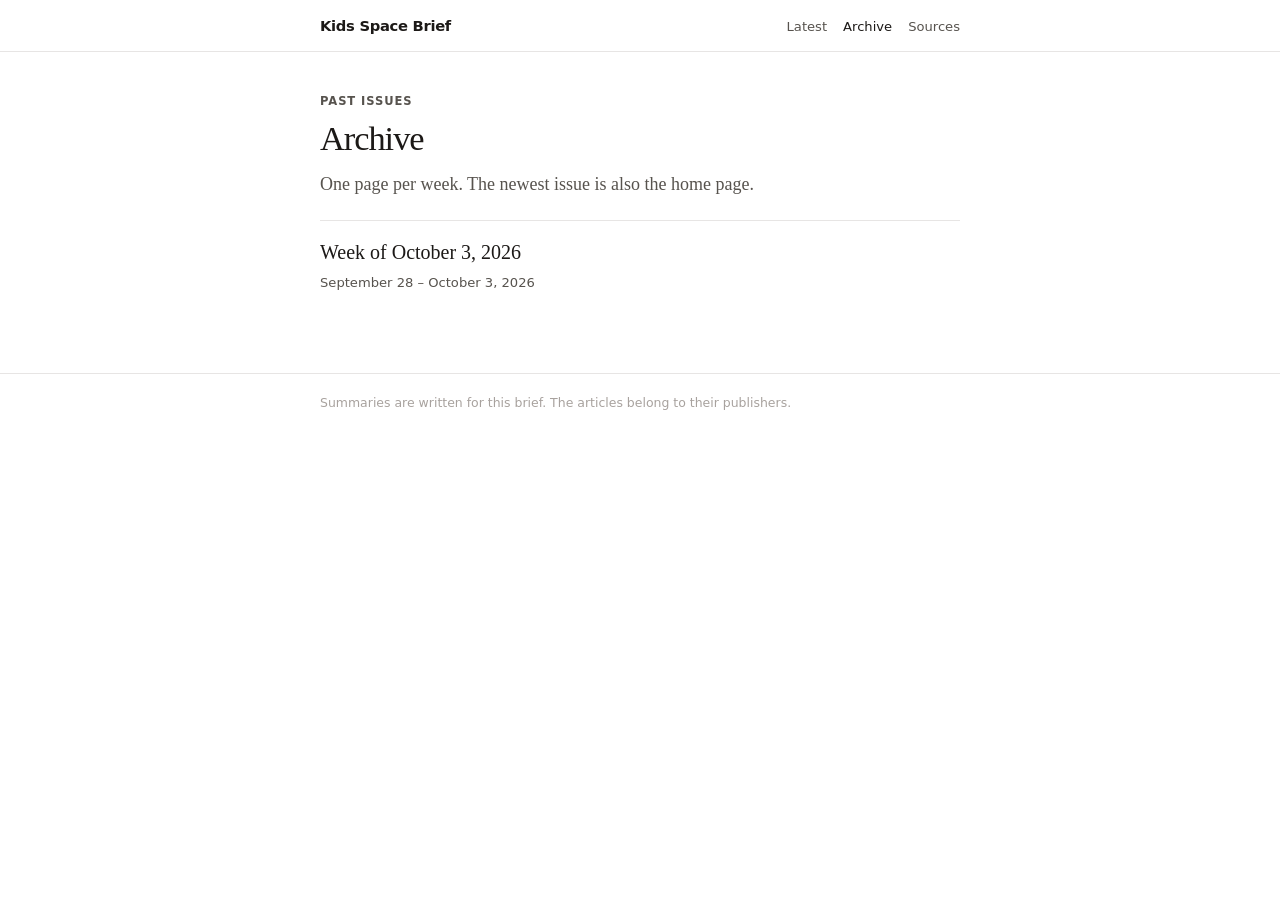
==== archive.html @ 815ce51d "Publish the first Kids Space Brief issue. A reading layout ranks this week's pieces from most import" ====
<!DOCTYPE html>
<html lang="en">
<head>
  <meta charset="utf-8">
  <meta name="viewport" content="width=device-width, initial-scale=1">
  <title>Archive · Kids Space Brief</title>
  <link rel="stylesheet" href="css/style.css">
</head>
<body data-page="archive">
  <header class="site">
    <div class="wrap">
      <a class="brand" href="index.html">Kids Space Brief</a>
      <nav>
        <a href="index.html">Latest</a>
        <a href="archive.html" aria-current="page">Archive</a>
        <a href="sources.html">Sources</a>
      </nav>
    </div>
  </header>
  <main class="wrap">
    <p class="kicker">Past issues</p>
    <h1>Archive</h1>
    <p class="lede">One page per week. The newest issue is also the home page.</p>
    <div data-issues>
      <p class="empty">Loading the archive…</p>
    </div>
  </main>
  <footer class="site">
    <div class="wrap">Summaries are written for this brief. The articles belong to their publishers.</div>
  </footer>
  <script src="js/site.js"></script>
</body>
</html>
---- css/style.css ----
:root {
  --ink: #1c1917;
  --muted: #57534e;
  --faint: #a8a29e;
  --line: #e7e5e4;
  --bg: #ffffff;
  --soft: #fafaf9;
  --link: #1c1917;
  --max: 40rem;
}

* { box-sizing: border-box; }

html { scroll-behavior: smooth; }

body {
  margin: 0;
  background: var(--bg);
  color: var(--ink);
  font-family: Georgia, "Iowan Old Style", Palatino, "Palatino Linotype", serif;
  font-size: 1.125rem;
  line-height: 1.65;
}

a { color: var(--link); }

.wrap {
  width: min(var(--max), calc(100% - 2.5rem));
  margin: 0 auto;
}

header.site {
  position: sticky;
  top: 0;
  z-index: 2;
  background: rgba(255, 255, 255, 0.92);
  border-bottom: 1px solid var(--line);
}

header.site .wrap {
  display: flex;
  align-items: baseline;
  justify-content: space-between;
  gap: 1rem;
  padding: 0.85rem 0;
}

.brand {
  font-family: ui-sans-serif, system-ui, sans-serif;
  font-size: 0.92rem;
  font-weight: 650;
  letter-spacing: -0.02em;
  color: var(--ink);
  text-decoration: none;
}

nav {
  display: flex;
  gap: 1rem;
  font-family: ui-sans-serif, system-ui, sans-serif;
  font-size: 0.82rem;
}

nav a { color: var(--muted); text-decoration: none; }
nav a[aria-current="page"],
nav a:hover { color: var(--ink); }

main { padding: 2.5rem 0 4rem; }

h1 {
  font-size: 2.15rem;
  font-weight: 500;
  letter-spacing: -0.03em;
  line-height: 1.15;
  margin: 0 0 0.75rem;
}

.kicker,
.meta,
.rank,
.mode,
.jump,
footer.site,
.read {
  font-family: ui-sans-serif, system-ui, sans-serif;
}

.kicker {
  margin: 0 0 0.45rem;
  font-size: 0.72rem;
  font-weight: 650;
  letter-spacing: 0.08em;
  text-transform: uppercase;
  color: var(--muted);
}

.lede,
.issue-intro {
  color: var(--muted);
  margin: 0 0 1.25rem;
}

.mode {
  display: flex;
  gap: 0.4rem;
  margin: 0 0 1.4rem;
}

.mode button {
  appearance: none;
  border: 0;
  background: transparent;
  color: var(--muted);
  font: inherit;
  font-size: 0.82rem;
  padding: 0.35rem 0.55rem;
  border-radius: 999px;
  cursor: pointer;
}

.mode button[aria-pressed="true"] {
  color: var(--ink);
  text-decoration: underline;
  text-underline-offset: 0.25em;
}

.jump {
  display: flex;
  flex-wrap: wrap;
  gap: 0.35rem 0.9rem;
  margin: 0 0 0.5rem;
  font-size: 0.82rem;
}

.jump a { color: var(--muted); text-decoration: none; }
.jump a:hover { color: var(--ink); }

.order-note {
  font-family: ui-sans-serif, system-ui, sans-serif;
  font-size: 0.82rem;
  color: var(--faint);
  margin: 0 0 0.25rem;
}

.piece {
  display: grid;
  grid-template-columns: 1.6rem 1fr;
  gap: 0.35rem 0.85rem;
  padding: 1.7rem 0 1.85rem;
  border-top: 1px solid var(--line);
}

.rank {
  margin: 0.35rem 0 0;
  font-size: 0.78rem;
  color: var(--faint);
}

.piece h2,
.piece h3 {
  font-weight: 500;
  letter-spacing: -0.025em;
  line-height: 1.2;
  margin: 0 0 0.35rem;
}

.piece h2 a,
.piece h3 a { text-decoration: none; }
.piece h2 a:hover,
.piece h3 a:hover { text-decoration: underline; text-underline-offset: 0.14em; }

.piece[data-weight="lead"] h2,
.piece[data-weight="lead"] h3 { font-size: 1.85rem; }

.piece[data-weight="high"] h2,
.piece[data-weight="high"] h3 { font-size: 1.4rem; }

.piece[data-weight="rest"] h2,
.piece[data-weight="rest"] h3 { font-size: 1.2rem; }

.meta {
  margin: 0 0 0.7rem;
  font-size: 0.8rem;
  color: var(--muted);
}

.summary { margin: 0; }

.read {
  display: inline-block;
  margin-top: 0.8rem;
  font-size: 0.82rem;
  color: var(--ink);
}

.section-block { margin-top: 2.2rem; }

.section-block .kicker { display: none; }

.section-block h2 {
  font-size: 1.35rem;
  font-weight: 500;
  letter-spacing: -0.02em;
  margin: 0;
  padding-top: 0.2rem;
}

.empty {
  color: var(--muted);
  margin: 0.45rem 0 0;
  padding-bottom: 1.2rem;
  border-bottom: 1px solid var(--line);
}

.archive-list { list-style: none; padding: 0; margin: 1.25rem 0 0; }
.archive-list li { border-top: 1px solid var(--line); }
.archive-list a {
  display: block;
  padding: 0.95rem 0;
  color: var(--ink);
  text-decoration: none;
}
.archive-list a:hover h2 { text-decoration: underline; text-underline-offset: 0.12em; }
.archive-list h2 {
  font-size: 1.25rem;
  font-weight: 500;
  margin: 0;
}
.archive-list small {
  display: block;
  margin-top: 0.2rem;
  font-family: ui-sans-serif, system-ui, sans-serif;
  color: var(--muted);
  font-size: 0.82rem;
}

.source {
  padding: 1.05rem 0 1.15rem;
  border-top: 1px solid var(--line);
}

.source h3 {
  font-size: 1.15rem;
  font-weight: 500;
  margin: 0;
}

.source h3 a { text-decoration: none; }
.source h3 a:hover { text-decoration: underline; text-underline-offset: 0.12em; }

.source p { margin: 0.3rem 0 0; }

.sources-page h2 {
  font-size: 1.35rem;
  font-weight: 500;
  margin: 2.2rem 0 0.3rem;
}

footer.site {
  border-top: 1px solid var(--line);
  padding: 1.2rem 0 2rem;
  font-size: 0.78rem;
  color: var(--faint);
}

@media (max-width: 640px) {
  .piece { grid-template-columns: 1fr; gap: 0.2rem; }
  .rank { margin: 0; }
  .piece[data-weight="lead"] h2,
  .piece[data-weight="lead"] h3 { font-size: 1.6rem; }
}
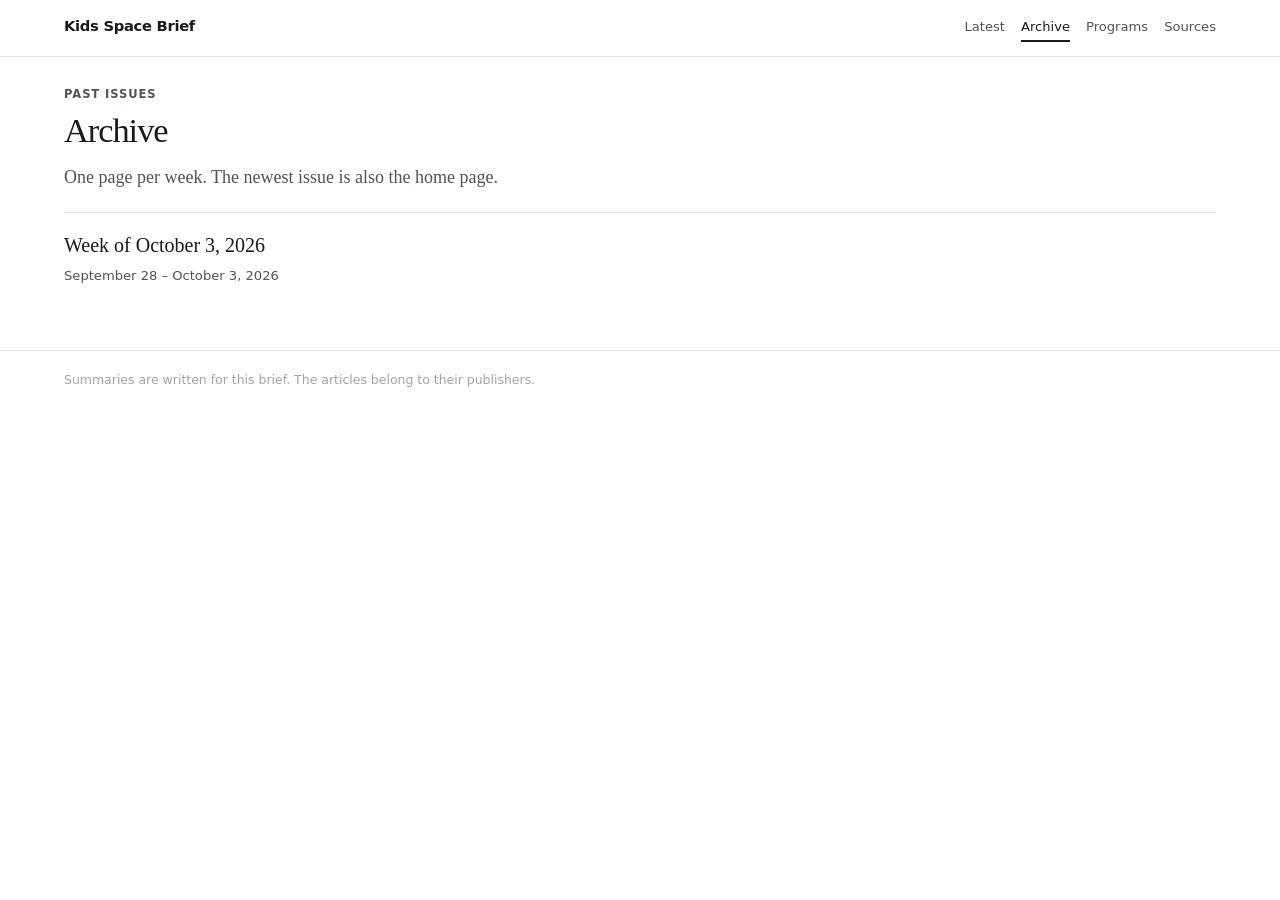
==== commit 422771a3: "Add a page for what kids do in each workshop program. Locations repeat a shared curriculum, so the p" ====
--- a/archive.html
+++ b/archive.html
@@ -13,6 +13,7 @@
       <nav>
         <a href="index.html">Latest</a>
         <a href="archive.html" aria-current="page">Archive</a>
+        <a href="programs.html">Programs</a>
         <a href="sources.html">Sources</a>
       </nav>
     </div>
--- a/css/style.css
+++ b/css/style.css
@@ -6,7 +6,7 @@
   --bg: #ffffff;
   --soft: #fafaf9;
   --link: #1c1917;
-  --max: 40rem;
+  --max: 72rem;
 }
 
 * { box-sizing: border-box; }
@@ -33,7 +33,7 @@
   position: sticky;
   top: 0;
   z-index: 2;
-  background: rgba(255, 255, 255, 0.92);
+  background: #fff;
   border-bottom: 1px solid var(--line);
 }
 
@@ -61,11 +61,17 @@
   font-size: 0.82rem;
 }
 
-nav a { color: var(--muted); text-decoration: none; }
+nav a {
+  color: var(--muted);
+  text-decoration: none;
+  padding-bottom: 0.2rem;
+  border-bottom: 2px solid transparent;
+}
 nav a[aria-current="page"],
 nav a:hover { color: var(--ink); }
-
-main { padding: 2.5rem 0 4rem; }
+nav a[aria-current="page"] { border-bottom-color: var(--ink); }
+
+main { padding: 1.75rem 0 3rem; }
 
 h1 {
   font-size: 2.15rem;
@@ -97,62 +103,159 @@
 .lede,
 .issue-intro {
   color: var(--muted);
-  margin: 0 0 1.25rem;
-}
-
-.mode {
-  display: flex;
-  gap: 0.4rem;
-  margin: 0 0 1.4rem;
-}
-
-.mode button {
+  margin: 0;
+  max-width: 42rem;
+}
+
+.issue-head { margin-bottom: 1.1rem; }
+
+.filters {
+  display: flex;
+  flex-wrap: wrap;
+  gap: 0.5rem;
+  margin: 0 0 1.1rem;
+}
+
+.filters button {
   appearance: none;
-  border: 0;
-  background: transparent;
-  color: var(--muted);
-  font: inherit;
-  font-size: 0.82rem;
-  padding: 0.35rem 0.55rem;
+  border: 1px solid var(--line);
+  background: var(--bg);
+  color: var(--ink);
+  font-family: ui-sans-serif, system-ui, sans-serif;
+  font-size: 0.95rem;
+  font-weight: 600;
+  line-height: 1;
+  min-height: 44px;
+  padding: 0 1rem;
   border-radius: 999px;
   cursor: pointer;
 }
 
-.mode button[aria-pressed="true"] {
-  color: var(--ink);
-  text-decoration: underline;
-  text-underline-offset: 0.25em;
-}
-
-.jump {
-  display: flex;
-  flex-wrap: wrap;
-  gap: 0.35rem 0.9rem;
-  margin: 0 0 0.5rem;
-  font-size: 0.82rem;
-}
-
-.jump a { color: var(--muted); text-decoration: none; }
-.jump a:hover { color: var(--ink); }
-
-.order-note {
-  font-family: ui-sans-serif, system-ui, sans-serif;
-  font-size: 0.82rem;
-  color: var(--faint);
-  margin: 0 0 0.25rem;
+.filters button[aria-pressed="true"] {
+  background: var(--ink);
+  border-color: var(--ink);
+  color: #fff;
+}
+
+.trail {
+  list-style: none;
+  margin: 0;
+  padding: 0;
+}
+
+.trail-item {
+  display: grid;
+  grid-template-columns: 2.75rem minmax(0, 1fr) auto;
+  gap: 0.15rem 1.1rem;
+  align-items: start;
+  padding: 1.15rem 0.2rem 1.2rem;
+  border-bottom: 1px solid var(--line);
+}
+
+.trail-item[data-rank="lead"] {
+  background: #f6f5f2;
+  border: 0;
+  border-radius: 16px;
+  padding: 1.35rem 1.15rem 1.45rem;
+  margin-bottom: 0.25rem;
+}
+
+.trail-rail .rank {
+  display: flex;
+  align-items: center;
+  justify-content: center;
+  width: 1.75rem;
+  height: 1.75rem;
+  margin: 0.05rem 0 0;
+  border: 1.5px solid #d6d3d1;
+  border-radius: 999px;
+  background: #fff;
+  color: var(--ink);
+  font-size: 0.78rem;
+  font-weight: 700;
+}
+
+.trail-item[data-rank="lead"] .trail-rail .rank {
+  width: 2rem;
+  height: 2rem;
+  background: var(--ink);
+  border-color: var(--ink);
+  color: #fff;
+  font-size: 0.9rem;
+}
+
+.trail-item[data-rank="next"] .trail-rail .rank {
+  border-color: #44403c;
+}
+
+.trail-copy {
+  min-width: 0;
+  padding-left: 0.9rem;
+  border-left: 3px solid #d6d3d1;
+}
+
+.trail-item[data-cat="new-tech"] .trail-copy { border-left-color: #0f766e; }
+.trail-item[data-cat="parents-teachers"] .trail-copy { border-left-color: #c2410c; }
+.trail-item[data-cat="school"] .trail-copy { border-left-color: #1d4ed8; }
+.trail-item[data-cat="workshops"] .trail-copy { border-left-color: #b45309; }
+.trail-item[data-cat="investments"] .trail-copy { border-left-color: #3f6212; }
+.trail-item[data-cat="research"] .trail-copy { border-left-color: #6d28d9; }
+.trail-item[data-cat="rules"] .trail-copy { border-left-color: #44403c; }
+
+.trail-item[data-cat="new-tech"] .kicker { color: #0f766e; }
+.trail-item[data-cat="parents-teachers"] .kicker { color: #9a3412; }
+.trail-item[data-cat="school"] .kicker { color: #1e3a8a; }
+.trail-item[data-cat="workshops"] .kicker { color: #92400e; }
+.trail-item[data-cat="investments"] .kicker { color: #3f6212; }
+.trail-item[data-cat="research"] .kicker { color: #5b21b6; }
+.trail-item[data-cat="rules"] .kicker { color: #44403c; }
+
+.trail-item h2 {
+  font-weight: 500;
+  letter-spacing: -0.025em;
+  line-height: 1.2;
+  margin: 0 0 0.35rem;
+  font-size: 1.12rem;
+}
+
+.trail-item[data-rank="lead"] h2 { font-size: 2rem; }
+.trail-item[data-rank="next"] h2 { font-size: 1.42rem; }
+
+.trail-item h2 a { color: var(--ink); text-decoration: none; }
+.trail-item h2 a:hover { text-decoration: underline; text-underline-offset: 0.14em; }
+
+.trail-item .summary { margin-bottom: 0; }
+
+.trail-item[data-rank="lead"] .summary { font-size: 1.0625rem; }
+
+.trail-item .read {
+  width: auto;
+  min-width: 9.5rem;
+  min-height: 46px;
+  margin-top: 0.15rem;
+  padding: 0.7rem 0.95rem;
+  font-size: 0.95rem;
+}
+
+.trail-item[data-rank="lead"] .read {
+  min-width: 15rem;
+  min-height: 52px;
+  font-size: 1.05rem;
 }
 
 .piece {
-  display: grid;
-  grid-template-columns: 1.6rem 1fr;
-  gap: 0.35rem 0.85rem;
-  padding: 1.7rem 0 1.85rem;
-  border-top: 1px solid var(--line);
+  display: flex;
+  flex-direction: column;
+  height: 100%;
+  min-width: 0;
+  padding: 0.95rem 1rem 1rem;
+  border: 1px solid var(--line);
+  border-radius: 12px;
 }
 
 .rank {
-  margin: 0.35rem 0 0;
-  font-size: 0.78rem;
+  margin-right: 0.4rem;
+  font-size: 0.72rem;
   color: var(--faint);
 }
 
@@ -169,47 +272,45 @@
 .piece h2 a:hover,
 .piece h3 a:hover { text-decoration: underline; text-underline-offset: 0.14em; }
 
-.piece[data-weight="lead"] h2,
-.piece[data-weight="lead"] h3 { font-size: 1.85rem; }
-
-.piece[data-weight="high"] h2,
-.piece[data-weight="high"] h3 { font-size: 1.4rem; }
-
-.piece[data-weight="rest"] h2,
-.piece[data-weight="rest"] h3 { font-size: 1.2rem; }
+.piece h2 { font-size: 1.2rem; }
 
 .meta {
-  margin: 0 0 0.7rem;
+  margin: 0 0 0.45rem;
   font-size: 0.8rem;
   color: var(--muted);
 }
 
-.summary { margin: 0; }
+.summary {
+  margin: 0 0 0.85rem;
+  color: #44403c;
+  font-size: 1rem;
+  line-height: 1.5;
+}
 
 .read {
-  display: inline-block;
-  margin-top: 0.8rem;
-  font-size: 0.82rem;
-  color: var(--ink);
-}
-
-.section-block { margin-top: 2.2rem; }
-
-.section-block .kicker { display: none; }
-
-.section-block h2 {
-  font-size: 1.35rem;
-  font-weight: 500;
-  letter-spacing: -0.02em;
-  margin: 0;
-  padding-top: 0.2rem;
-}
+  display: flex;
+  align-items: center;
+  justify-content: center;
+  box-sizing: border-box;
+  width: 100%;
+  min-height: 52px;
+  margin-top: auto;
+  padding: 0.85rem 1.1rem;
+  border-radius: 10px;
+  background: var(--ink);
+  color: #fff;
+  font-size: 1.05rem;
+  font-weight: 650;
+  line-height: 1.2;
+  text-align: center;
+  text-decoration: none;
+}
+
+.read:hover { background: #292524; }
 
 .empty {
   color: var(--muted);
-  margin: 0.45rem 0 0;
-  padding-bottom: 1.2rem;
-  border-bottom: 1px solid var(--line);
+  margin: 0.2rem 0 0;
 }
 
 .archive-list { list-style: none; padding: 0; margin: 1.25rem 0 0; }
@@ -263,9 +364,17 @@
   color: var(--faint);
 }
 
-@media (max-width: 640px) {
-  .piece { grid-template-columns: 1fr; gap: 0.2rem; }
-  .rank { margin: 0; }
-  .piece[data-weight="lead"] h2,
-  .piece[data-weight="lead"] h3 { font-size: 1.6rem; }
-}
+@media (max-width: 800px) {
+  .trail-item,
+  .trail-item[data-rank="lead"] {
+    grid-template-columns: 2.25rem minmax(0, 1fr);
+  }
+
+  .trail-item[data-rank="lead"] h2 { font-size: 1.6rem; }
+
+  .trail-item .read {
+    grid-column: 1 / -1;
+    width: 100%;
+    margin-top: 0.7rem;
+  }
+}
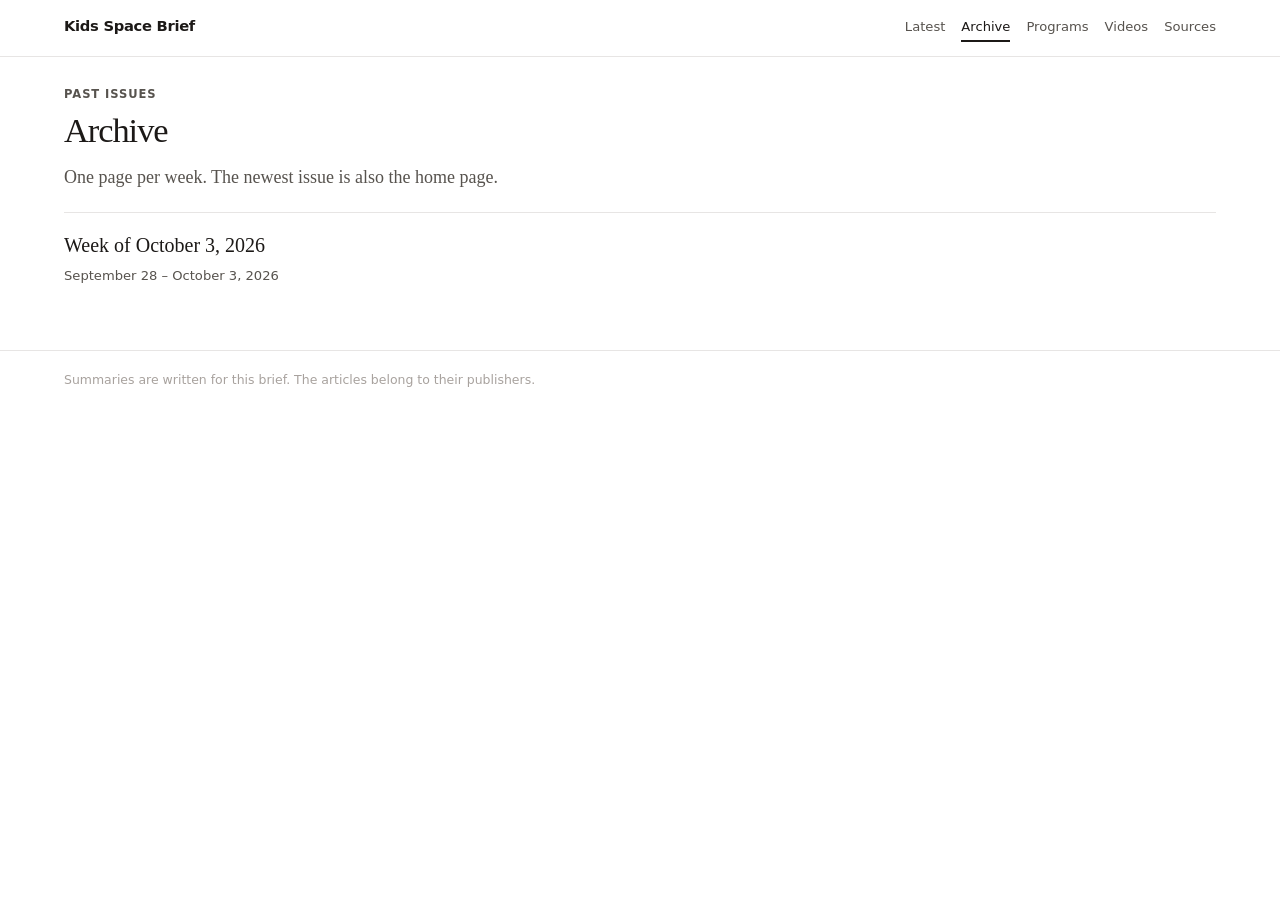
==== commit bdc37a1e: "Add a page of videos on Gen Alpha reading, writing, and math. The notes say what each clip claims, a" ====
--- a/archive.html
+++ b/archive.html
@@ -14,6 +14,7 @@
         <a href="index.html">Latest</a>
         <a href="archive.html" aria-current="page">Archive</a>
         <a href="programs.html">Programs</a>
+        <a href="videos.html">Videos</a>
         <a href="sources.html">Sources</a>
       </nav>
     </div>
--- a/css/style.css
+++ b/css/style.css
@@ -56,7 +56,8 @@
 
 nav {
   display: flex;
-  gap: 1rem;
+  flex-wrap: wrap;
+  gap: 0.35rem 1rem;
   font-family: ui-sans-serif, system-ui, sans-serif;
   font-size: 0.82rem;
 }
